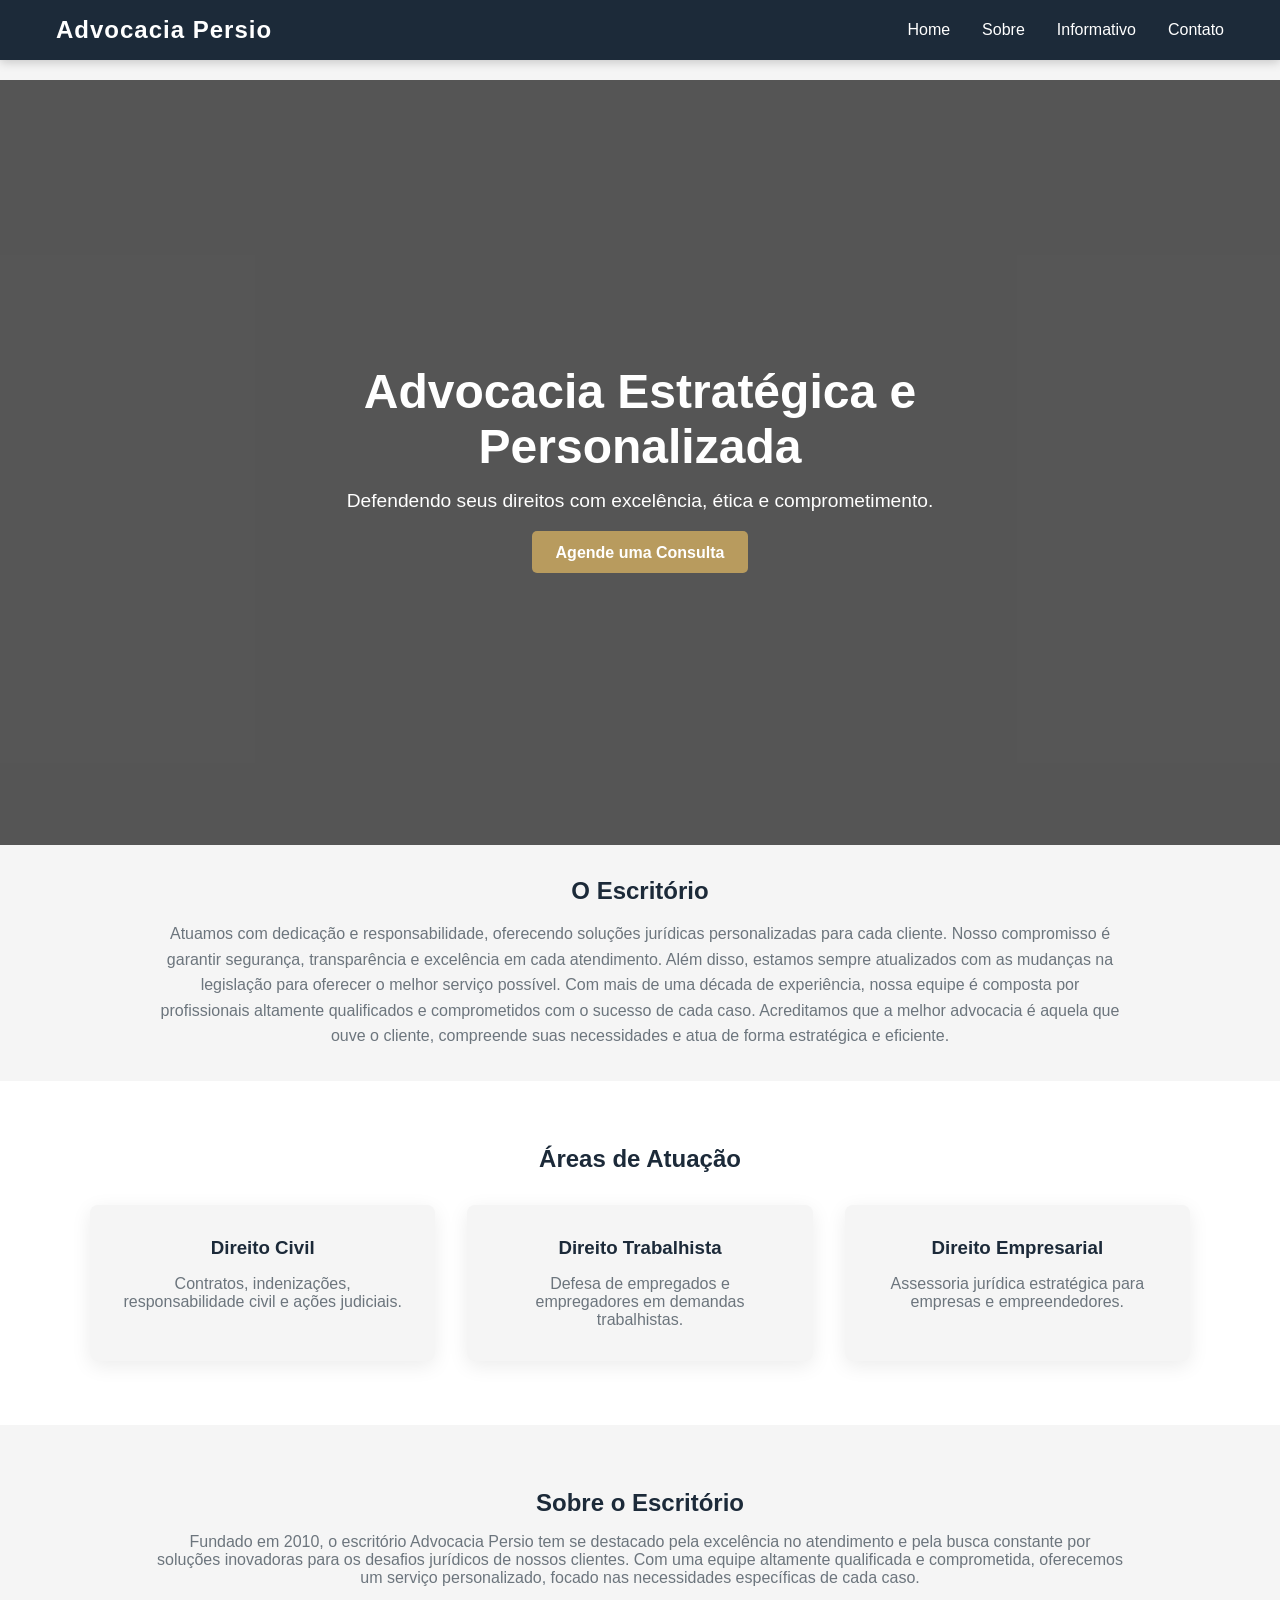
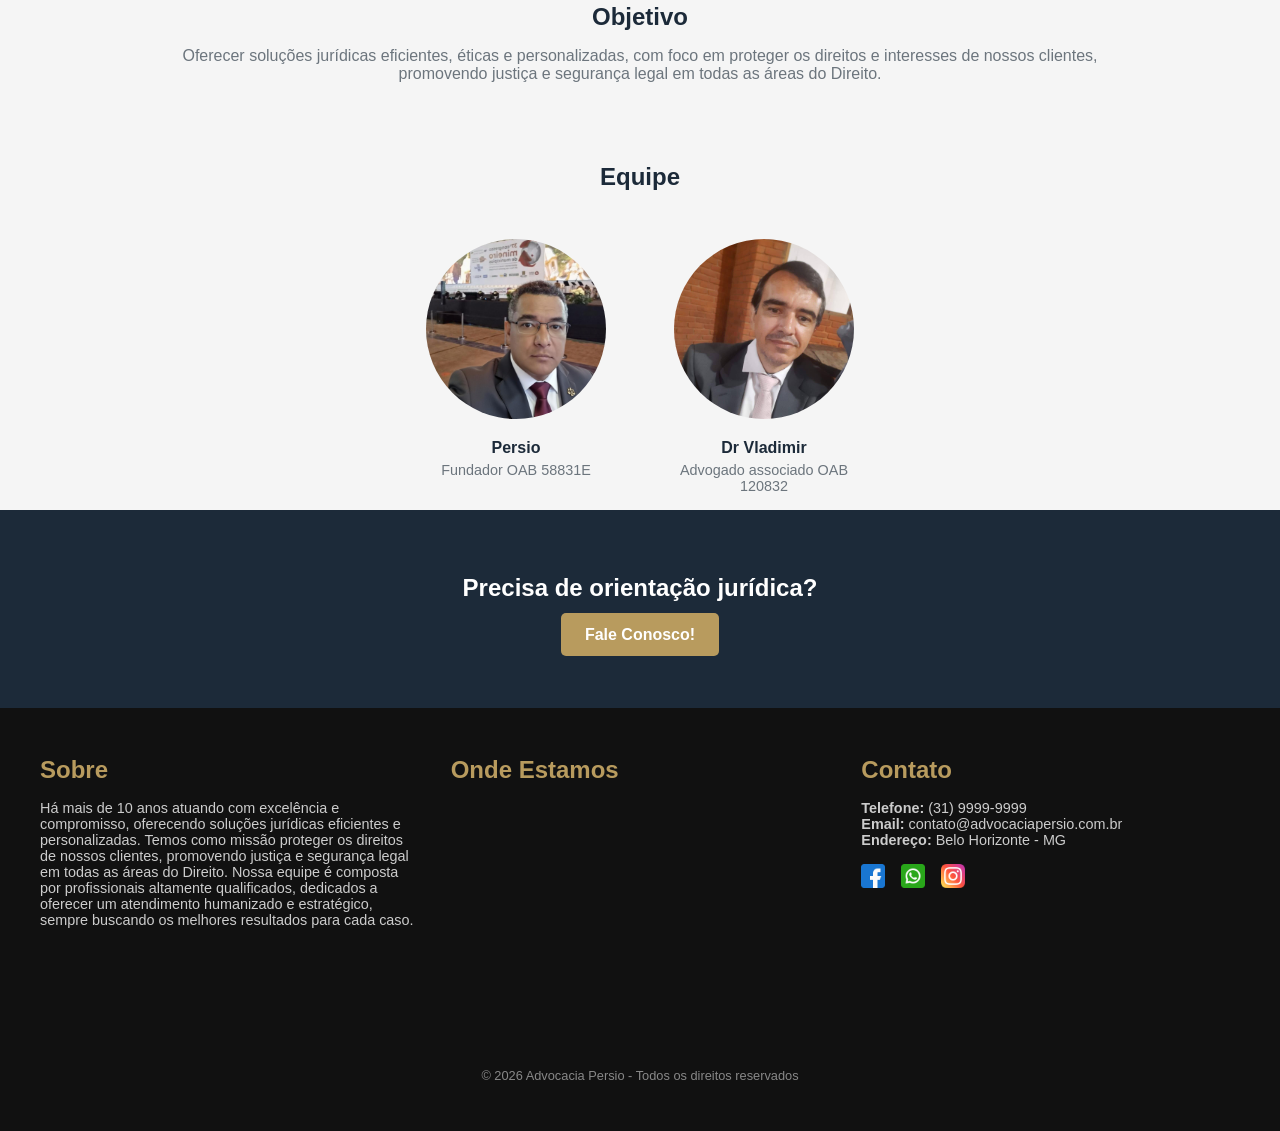
==== index.html @ dd769c23 "Atualizações do site" ====
<!doctype html>
<html lang="pt-BR">
  <head>
    <meta charset="UTF-8" />
    <meta name="viewport" content="width=device-width, initial-scale=1.0" />
    <link rel="icon" href="/img/foto.webp" type="image/x-icon" />
    <link rel="stylesheet" href="css/index.css" />
    <link rel="stylesheet" href="css/header.css" />
    <title>Advocacia Persio - Soluções Jurídicas</title>
  </head>

  <body>
    <!-- HEADER -->
    <header>
      <nav>
        <h1>Advocacia Persio</h1>
        <ul>
          <li><a href="#">Home</a></li>
          <li><a href="html/sobre.html">Sobre</a></li>
          <li><a href="html/informativo.html">Informativo</a></li>
          <li><a href="html/contato.html">Contato</a></li>
        </ul>
      </nav>
    </header>

    <!-- HERO -->
    <section class="hero">
      <div class="hero-content">
        <h2>Advocacia Estratégica e Personalizada</h2>
        <p>Defendendo seus direitos com excelência, ética e comprometimento.</p>
        <a href="html/contato.html" class="btn">Agende uma Consulta</a>
      </div>
    </section>

    <!-- SOBRE -->
    <section class="about">
      <h2>O Escritório</h2>
      <p>
        Atuamos com dedicação e responsabilidade, oferecendo soluções jurídicas
        personalizadas para cada cliente. Nosso compromisso é garantir
        segurança, transparência e excelência em cada atendimento. Além disso,
        estamos sempre atualizados com as mudanças na legislação para oferecer o
        melhor serviço possível. Com mais de uma década de experiência, nossa
        equipe é composta por profissionais altamente qualificados e
        comprometidos com o sucesso de cada caso. Acreditamos que a melhor
        advocacia é aquela que ouve o cliente, compreende suas necessidades e
        atua de forma estratégica e eficiente.
      </p>
    </section>

    <!-- SERVIÇOS -->
    <section class="services">
      <h2>Áreas de Atuação</h2>

      <div class="cards">
        <div class="card">
          <h3>Direito Civil</h3>
          <p>
            Contratos, indenizações, responsabilidade civil e ações judiciais.
          </p>
        </div>

        <div class="card">
          <h3>Direito Trabalhista</h3>
          <p>Defesa de empregados e empregadores em demandas trabalhistas.</p>
        </div>

        <div class="card">
          <h3>Direito Empresarial</h3>
          <p>Assessoria jurídica estratégica para empresas e empreendedores.</p>
        </div>
      </div>
    </section>

    <!--Sobre o Escritório-->
    <section class="sobre">
      <h2>Sobre o Escritório</h2>
      <div class="sobre-content">
        <p>
          Fundado em 2010, o escritório Advocacia Persio tem se destacado pela
          excelência no atendimento e pela busca constante por soluções
          inovadoras para os desafios jurídicos de nossos clientes. Com uma
          equipe altamente qualificada e comprometida, oferecemos um serviço
          personalizado, focado nas necessidades específicas de cada caso.
        </p>

        <h2>Objetivo</h2>
        <p>
          Oferecer soluções jurídicas eficientes, éticas e personalizadas, com
          foco em proteger os direitos e interesses de nossos clientes,
          promovendo justiça e segurança legal em todas as áreas do Direito.
        </p>
      </div>
    </section>

    <!--Equipe-->
    <section class="equipe">
      <h2>Equipe</h2>

      <div class="equipe-container">
        <div class="membro">
          <img src="img/teste_Persio.jpg" alt="Dr. João" />
          <h3>Persio</h3>
          <p>Fundador OAB 58831E</p>
        </div>

        <div class="membro">
          <img src="img/Vladmir.jfif" alt="Dra. Maria" />
          <h3>Dr Vladimir</h3>
          <p>Advogado associado OAB 120832</p>
        </div>

  
      </div>
    </section>
    <!-- CTA -->
    <section class="cta">
      <h2>Precisa de orientação jurídica?</h2>
      <a href="#" class="btn">Fale Conosco!</a>
    </section>

    <!-- FOOTER -->
    <footer>
      <div class="footer-container">
        <section>
          <h2>Sobre</h2>
          <p>
            Há mais de 10 anos atuando com excelência e compromisso, oferecendo
            soluções jurídicas eficientes e personalizadas. Temos como missão proteger os direitos de nossos clientes, promovendo justiça e segurança legal em todas as áreas do Direito. Nossa equipe é composta por profissionais altamente qualificados, dedicados a oferecer um atendimento humanizado e estratégico, sempre buscando os melhores resultados para cada caso.
          </p>
        </section>

        <section>
          <h2>Onde Estamos</h2>
          <iframe
            src="https://www.google.com/maps/embed?pb=!1m14!1m8!1m3!1d937.7720561903843!2d-43.9165001!3d-19.9206867!3m2!1i1024!2i768!4f13.1!3m3!1m2!1s0xa6970296d2bd0f%3A0x85c6ca27b14db329!2sC%C3%A2mara%20Municipal%20De%20Vereadores%20De%20Belo%20Horizonte!5e0!3m2!1spt-BR!2sbr!4v1772207611216!5m2!1spt-BR!2sbr"
            width="100%"
            height="200"
            style="border: 0"
            loading="lazy"
          >
          </iframe>
        </section>

        <section>
          <h2>Contato</h2>
          <ul>
            <li><strong>Telefone:</strong> (31) 9999-9999</li>
            <li><strong>Email:</strong> contato@advocaciapersio.com.br</li>
            <li><strong>Endereço:</strong> Belo Horizonte - MG</li>
          </ul>

          <ul class="redes-sociais">
            <li>
              <a href="#"
                ><img src="img/facebook.png" alt="Facebook" class="img"
              /></a>
            </li>
            <li>
              <a href="#"
                ><img src="img/whatsapp.png" alt="WhatsApp" class="img"
              /></a>
            </li>
            <li>
              <a href="#"
                ><img src="img/instagram.png" alt="Instagram" class="img"
              /></a>
            </li>
          </ul>
        </section>
      </div>

      <div
        style="
          text-align: center;
          margin-top: 2rem;
          font-size: 0.8rem;
          color: #888;
        "
      >
        © 2026 Advocacia Persio - Todos os direitos reservados
      </div>
    </footer>
  </body>
</html>
---- css/index.css ----
:root {
  --primary: #1c2a39;
  --secondary: #b89b5e;
  --light: #f5f5f5;
  --dark: #111;
  --gray: #6c757d;
}

* {
  margin: 0;
  padding: 0;
  box-sizing: border-box;
  font-family: Arial, sans-serif;
}

body {
  background: var(--light);
  padding-top: 80px;
}

/* HERO */
.hero {
  position: relative;
  height: 85vh;
  background: url("https://images.unsplash.com/photo-1589829545856-d10d557cf95f")
    center/cover no-repeat;
  display: flex;
  align-items: center;
  justify-content: center;
  text-align: center;
}

.hero::before {
  content: "";
  position: absolute;
  inset: 0;
  background: rgba(0, 0, 0, 0.65);
}

.hero-content {
  position: relative;
  color: white;
  max-width: 700px;
  padding: 1rem;
}

.hero h2 {
  font-size: 3rem;
  margin-bottom: 1rem;
}

.hero p {
  font-size: 1.2rem;
  margin-bottom: 2rem;
}

.btn {
  background: var(--secondary);
  color: white;
  padding: 0.8rem 1.5rem;
  border-radius: 5px;
  text-decoration: none;
  font-weight: bold;
  transition: 0.3s;
}

.btn:hover {
  background: #a58545;
}

/* SOBRE */
.about {
  max-width: 1000px;
  margin: 2rem auto;
  padding: 0 1rem;
  text-align: center;
}

.about h2 {
  margin-bottom: 1rem;
  color: var(--primary);
}

.about p {
  color: var(--gray);
  line-height: 1.6;
}

/* SERVIÇOS */
.services {
  padding: 4rem 1rem;
  background: white;
  text-align: center;
}

.services h2 {
  color: var(--primary);
}

.cards {
  margin-top: 2rem;
  display: grid;
  grid-template-columns: repeat(auto-fit, minmax(250px, 1fr));
  gap: 2rem;
  max-width: 1100px;
  margin-left: auto;
  margin-right: auto;
}

.card {
  background: var(--light);
  padding: 2rem;
  border-radius: 8px;
  box-shadow: 0 5px 20px rgba(0, 0, 0, 0.08);
  transition: 0.3s;
}

.card h3 {
  margin-bottom: 1rem;
  color: var(--primary);
}

.card p {
  color: var(--gray);
}

.card:hover {
  transform: translateY(-5px);
}

/* Equipe */
.equipe {
  padding: 1rem 1rem;
  text-align: center;
  background: var(--light);
}

.equipe h2 {
  color: var(--primary);
  margin-bottom: 3rem;
}

/* Container horizontal */
.equipe-container {
  display: flex;
  justify-content: center;
  align-items: flex-start;
  gap: 3rem;
  flex-wrap: wrap; /* quebra no mobile */
}

/* Cada membro */
.membro {
  width: 200px;
}

/* Foto circular */
.membro img {
  width: 180px;
  height: 180px;
  object-fit: cover;
  border-radius: 50%;
  margin-bottom: 1rem;
}

/* Nome */
.membro h3 {
  font-size: 1rem;
  color: var(--primary);
  margin-bottom: 0.3rem;
}

/* Cargo */
.membro p {
  font-size: 0.9rem;
  color: var(--gray);
}

/* CTA */
.cta {
  background: var(--primary);
  color: white;
  text-align: center;
  padding: 4rem 1rem;
}

.cta h2 {
  margin-bottom: 1.5rem;
}

/* SOBRE O ESCRITÓRIO */
.sobre {
  max-width: 1000px;
  margin: 4rem auto;
  padding: 0 1rem;
  text-align: center;
  color: var(--gray);
}
.sobre h2 {
  margin-top: 1rem;
  color: var(--primary);
  margin-bottom: 1rem;
}

/*FOOTER*/

footer {
  background: #111;
  color: white;
  padding: 3rem 1rem;
}

footer section {
  margin-bottom: 2rem;
}

footer p,
footer li {
  color: #ccc;
  font-size: 0.9rem;
}

footer h2 {
  margin-bottom: 1rem;
  color: var(--secondary);
}

footer ul {
  list-style: none;
  padding: 0;
}

footer a {
  color: white;
  text-decoration: none;
}

footer a:hover {
  color: var(--secondary);
}

footer .footer-container {
  max-width: 1200px;
  margin: auto;
  display: grid;
  grid-template-columns: repeat(auto-fit, minmax(250px, 1fr));
  gap: 2rem;
}

.redes-sociais {
  display: flex;
  gap: 1rem;
  margin-top: 1rem;
}
.img {
  width: 24px;
  height: 24px;
}

/* RESPONSIVO */
@media (max-width: 768px) {
  .hero h2 {
    font-size: 2rem;
  }
}
---- css/header.css ----
:root {
  --primary: #1c2a39;
  --secondary: #b89b5e;
  --light: #f5f5f5;
  --dark: #111;
  --gray: #6c757d;
}

* {
  margin: 0;
  padding: 0;
  box-sizing: border-box;
  font-family: Arial, sans-serif;
}

body {
  background: var(--light);
  padding-top: 80px;
}

/* HEADER */
header {
  background: var(--primary);
  position: fixed;
  width: 100%;
  top: 0;
  z-index: 1000;
  box-shadow: 0 2px 10px rgba(0, 0, 0, 0.2);
}

nav {
  max-width: 1200px;
  margin: auto;
  padding: 1rem;
  display: flex;
  justify-content: space-between;
  align-items: center;
}

nav h1 {
  color: white;
  font-size: 1.5rem;
  letter-spacing: 1px;
}

nav ul {
  list-style: none;
  display: flex;
  gap: 2rem;
}

nav ul li a {
  text-decoration: none;
  color: white;
  font-weight: 500;
  transition: 0.3s;
}

nav ul li a:hover {
  color: var(--secondary);
}

@media (max-width: 768px) {
  nav ul {
    gap: 1rem;
  }
}

@media (max-width: 600px) {
  nav {
    flex-direction: column;
  }
}
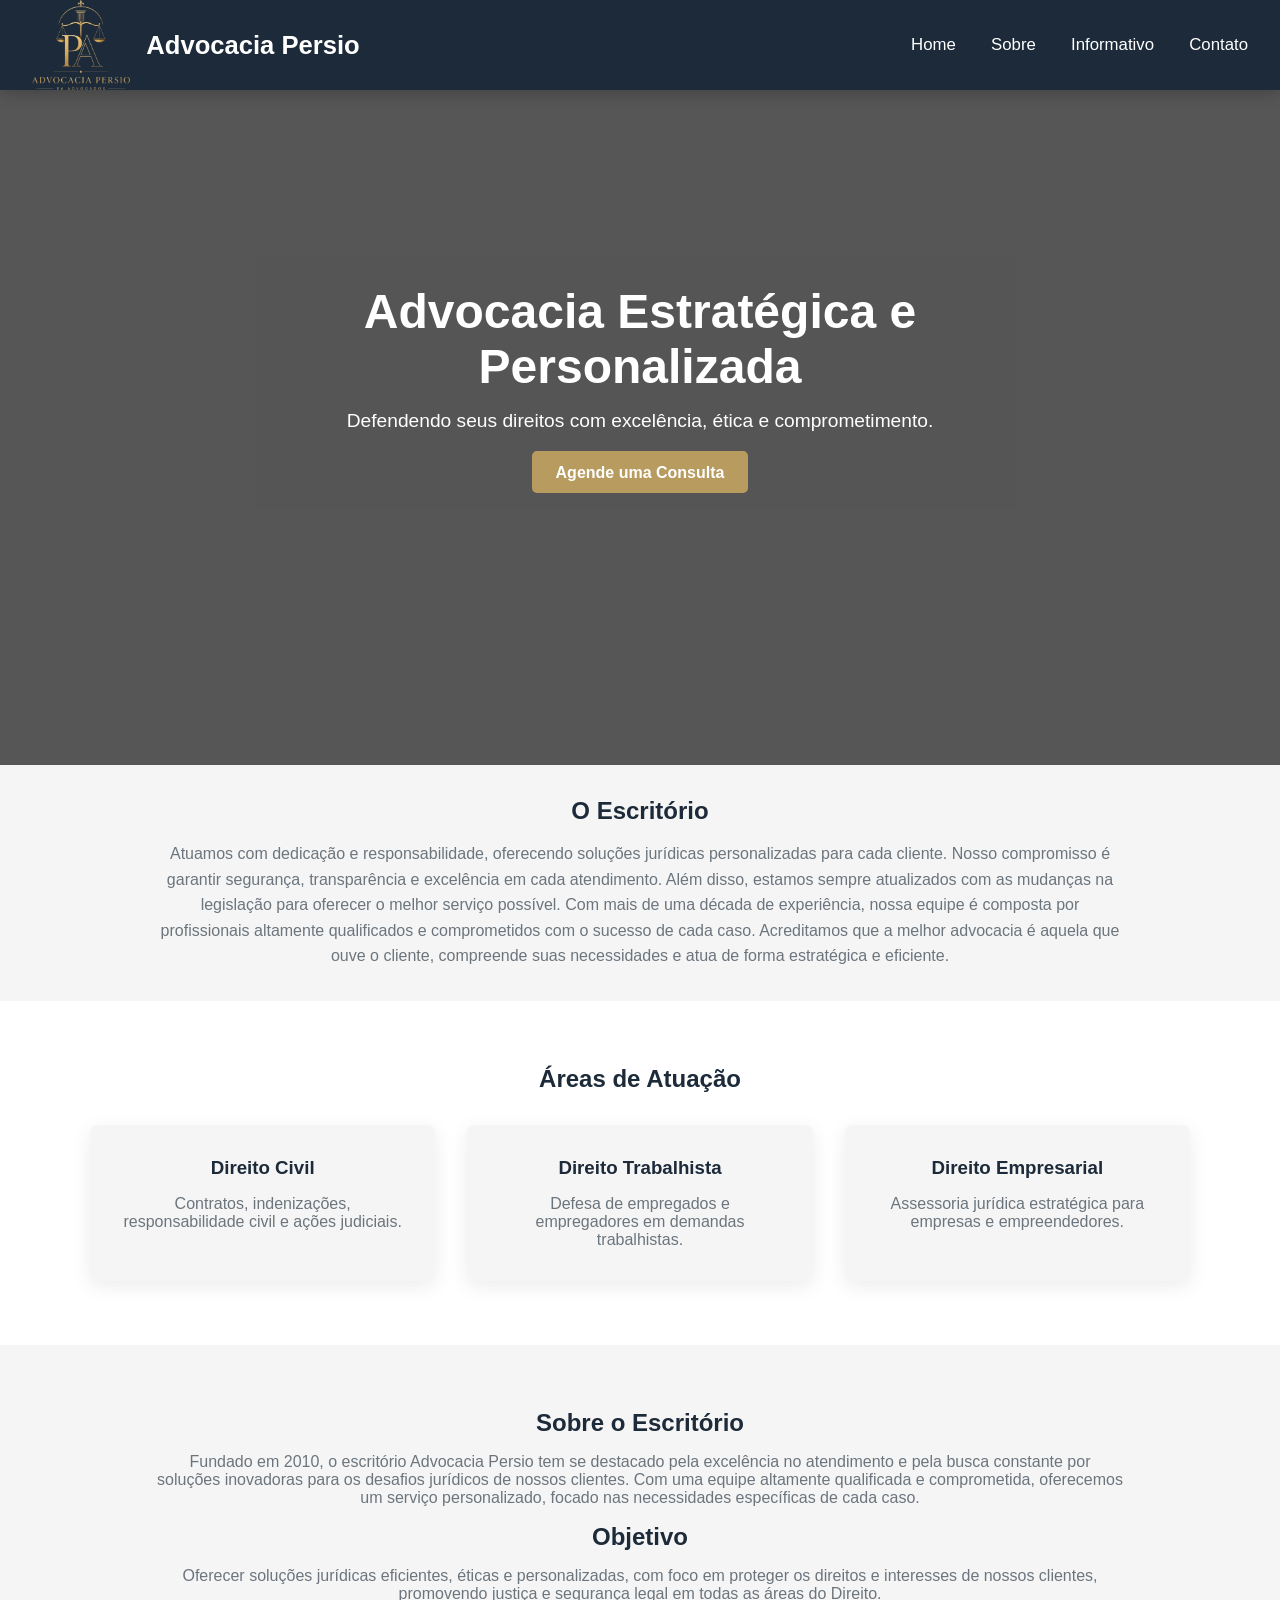
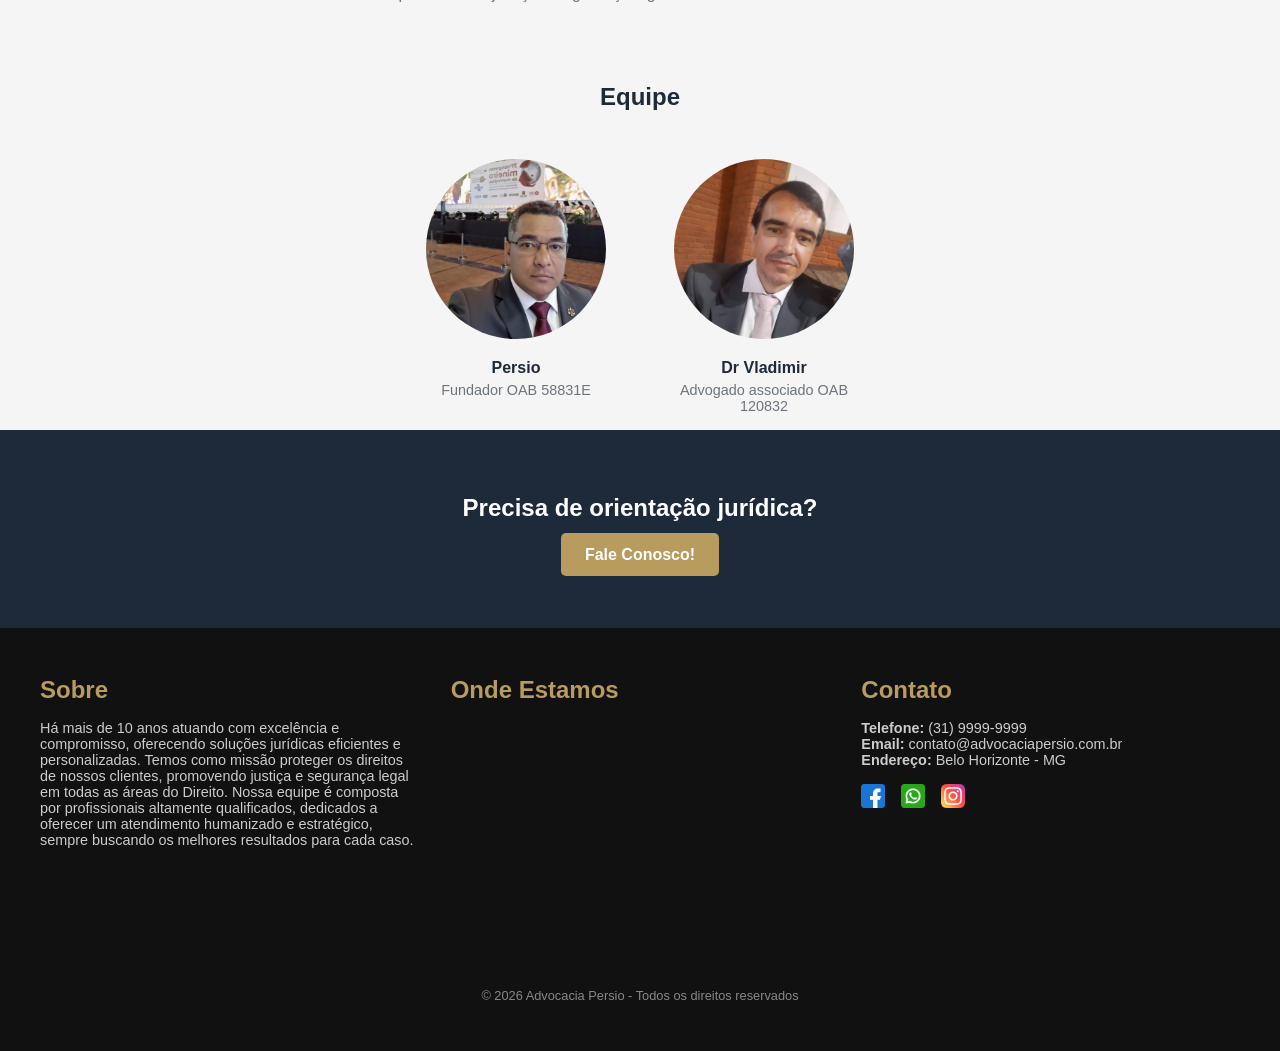
==== commit d9f8bf14: "update de logo e responsividade do site" ====
--- a/index.html
+++ b/index.html
@@ -13,7 +13,10 @@
     <!-- HEADER -->
     <header>
       <nav>
-        <h1>Advocacia Persio</h1>
+        <a href="#" class="brand">
+          <img src="img/logo.png" alt="Logo do Escritório" class="logo" />
+          <h1>Advocacia Persio</h1>
+        </a>
         <ul>
           <li><a href="#">Home</a></li>
           <li><a href="html/sobre.html">Sobre</a></li>
@@ -109,8 +112,6 @@
           <h3>Dr Vladimir</h3>
           <p>Advogado associado OAB 120832</p>
         </div>
-
-  
       </div>
     </section>
     <!-- CTA -->
@@ -126,7 +127,12 @@
           <h2>Sobre</h2>
           <p>
             Há mais de 10 anos atuando com excelência e compromisso, oferecendo
-            soluções jurídicas eficientes e personalizadas. Temos como missão proteger os direitos de nossos clientes, promovendo justiça e segurança legal em todas as áreas do Direito. Nossa equipe é composta por profissionais altamente qualificados, dedicados a oferecer um atendimento humanizado e estratégico, sempre buscando os melhores resultados para cada caso.
+            soluções jurídicas eficientes e personalizadas. Temos como missão
+            proteger os direitos de nossos clientes, promovendo justiça e
+            segurança legal em todas as áreas do Direito. Nossa equipe é
+            composta por profissionais altamente qualificados, dedicados a
+            oferecer um atendimento humanizado e estratégico, sempre buscando os
+            melhores resultados para cada caso.
           </p>
         </section>
 
--- a/css/index.css
+++ b/css/index.css
@@ -15,7 +15,6 @@
 
 body {
   background: var(--light);
-  padding-top: 80px;
 }
 
 /* HERO */
@@ -257,9 +256,49 @@
   height: 24px;
 }
 
-/* RESPONSIVO */
-@media (max-width: 768px) {
-  .hero h2 {
-    font-size: 2rem;
-  }
-}
+/* Responsivo */
+@media (max-width: 992px) {
+  nav {
+    flex-wrap: wrap;
+    justify-content: center;
+    padding: 1rem;
+    min-height: auto;
+  }
+
+  .logo {
+    height: 8rem; /* um pouco menor no tablet */
+  }
+
+  nav h1 {
+    font-size: 1.5rem;
+    text-align: center;
+    width: 100%;
+    margin: 0.5rem 0;
+  }
+
+  nav ul {
+    width: 100%;
+    justify-content: center;
+    gap: 1.5rem;
+    margin-top: 0.5rem;
+  }
+}
+
+@media (max-width: 600px) {
+  .logo {
+    height: 6.5rem;
+  }
+
+  nav h1 {
+    font-size: 1.3rem;
+  }
+
+  nav ul {
+    gap: 1rem;
+    flex-wrap: wrap;
+  }
+
+  nav ul li a {
+    font-size: 0.95rem;
+  }
+}
--- a/css/header.css
+++ b/css/header.css
@@ -1,73 +1,111 @@
-:root {
-  --primary: #1c2a39;
-  --secondary: #b89b5e;
-  --light: #f5f5f5;
-  --dark: #111;
-  --gray: #6c757d;
+css :root {
+  --header-h: 130px;
 }
 
-* {
-  margin: 0;
-  padding: 0;
-  box-sizing: border-box;
-  font-family: Arial, sans-serif;
+.logo {
+  height: 115px;
+}
+body {
+  background: var(--light);
+  padding-top: var(--header-h);
 }
 
-body {
-  background: var(--light);
-  padding-top: 80px;
-}
-
-/* HEADER */
 header {
   background: var(--primary);
   position: fixed;
+  top: 0;
+  left: 0;
   width: 100%;
-  top: 0;
+  height: var(--header-h);
   z-index: 1000;
-  box-shadow: 0 2px 10px rgba(0, 0, 0, 0.2);
+  box-shadow: 0 2px 15px rgba(0, 0, 0, 0.25);
 }
 
 nav {
-  max-width: 1200px;
-  margin: auto;
-  padding: 1rem;
+  max-width: 1400px;
+  height: 100%;
+  margin: 0 auto;
+  padding: 0 2rem;
   display: flex;
+  align-items: center;
   justify-content: space-between;
+}
+
+/* logo + título juntos */
+.brand {
+  display: flex;
   align-items: center;
+  gap: 1rem;
+  text-decoration: none;
+}
+
+.logo {
+  height: 90px; /* aumenta/diminui aqui */
+  width: auto;
+  object-fit: contain;
+  display: block;
 }
 
 nav h1 {
   color: white;
-  font-size: 1.5rem;
-  letter-spacing: 1px;
+  font-size: 1.6rem;
+  font-weight: 600;
+  white-space: nowrap;
 }
 
 nav ul {
+  display: flex;
   list-style: none;
-  display: flex;
-  gap: 2rem;
+  gap: 2.2rem;
+  align-items: center;
 }
 
 nav ul li a {
+  color: white;
   text-decoration: none;
-  color: white;
+  font-size: 1.05rem;
   font-weight: 500;
-  transition: 0.3s;
+  transition: color 0.25s ease;
 }
 
 nav ul li a:hover {
   color: var(--secondary);
 }
 
-@media (max-width: 768px) {
+@media (max-width: 992px) {
+  :root {
+    --header-h: 100px;
+  }
+  .logo {
+    height: 85px;
+  }
+  nav h1 {
+    font-size: 1.3rem;
+  }
   nav ul {
+    gap: 1.2rem;
+  }
+}
+
+@media (max-width: 700px) {
+  body {
+    padding-top: 0;
+  }
+  header {
+    position: sticky;
+    height: auto;
+  }
+  nav {
+    flex-direction: column;
+    padding: 0.8rem 1rem;
+    gap: 0.5rem;
+  }
+  .logo {
+    height: 60px;
+  }
+  nav ul {
+    flex-wrap: wrap;
+    justify-content: center;
     gap: 1rem;
   }
 }
-
-@media (max-width: 600px) {
-  nav {
-    flex-direction: column;
-  }
-}
